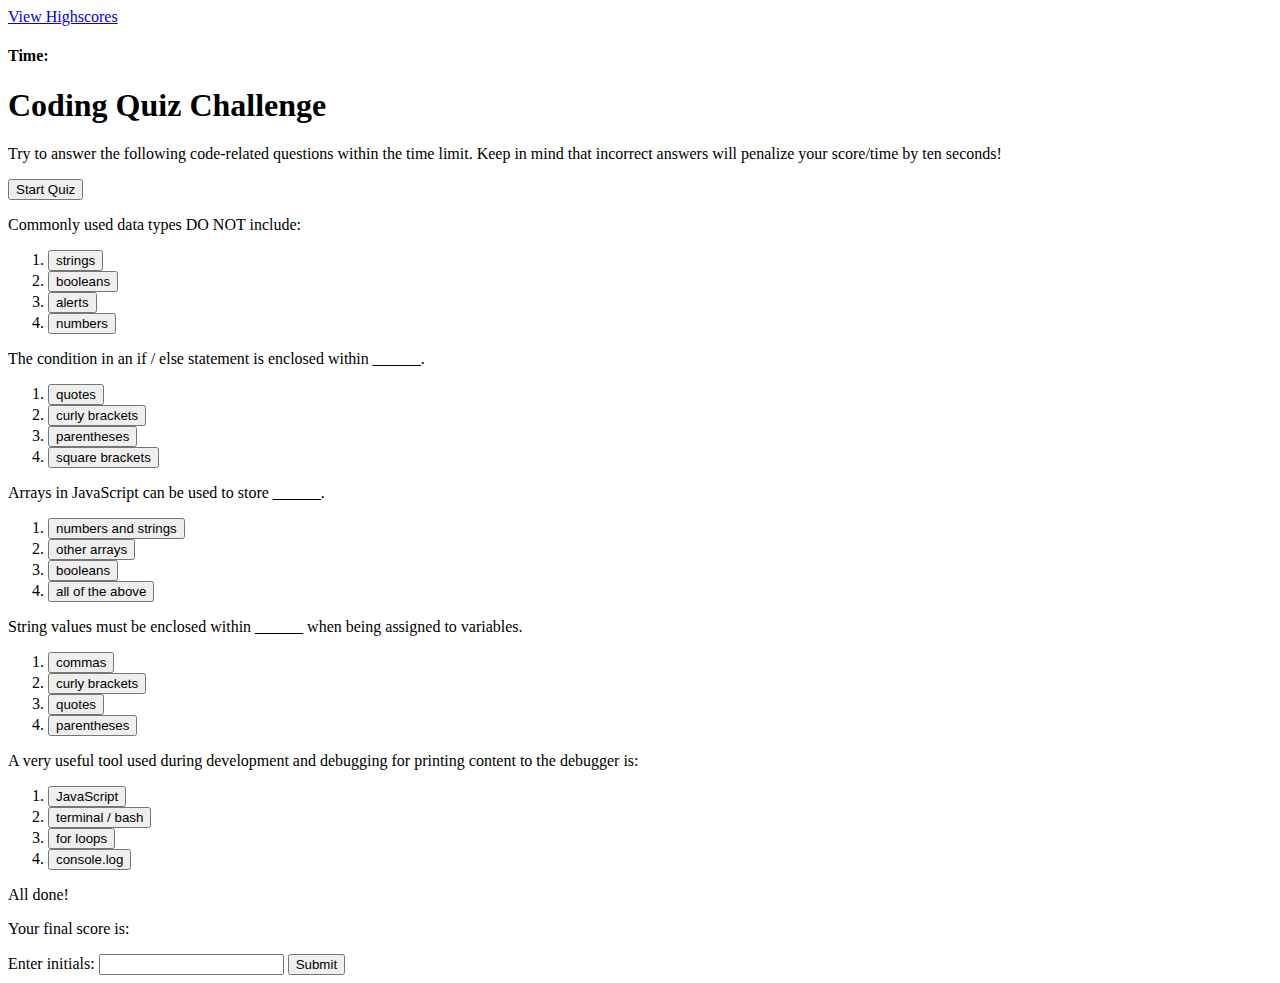
==== index.html @ a7c4cd30 "Added all code to index.html file, and created highscores.html adding code to it as well" ====
<!DOCTYPE html>
<html lang="en">
    <head>
        <meta charset="UTF-8" />
        <meta name="viewport" content="width=device-width, initial-scale=1.0" />
        <meta http-equiv="X-UA-Compatible" content="ie=edge" />
        <title>JS Code Quiz</title>
        <link rel="stylesheet" href="assets/css/style.css" />
    </head>

    <body>
        
        <header>
            <a id="highscores" href="#">View Highscores</a>
            <h4 id="time">Time: </h4>
        </header>

        <main>
            <section id="instructions">
                <h1 id="quiz-title">Coding Quiz Challenge</h1>
                <p id="intro">
                    Try to answer the following code-related questions within the
                    time limit. Keep in mind that incorrect answers will penalize
                    your score/time by ten seconds!
                </p>
                <button id="start-button">Start Quiz</button>
            </section>

            <section id="q1" class="questions">
                <p id="data-types">
                    Commonly used data types DO NOT include:
                </p>
                <ol id="q1-options">
                    <li class="q1-wrong"><button class="wrong">strings</button></li>
                    <li class="q1-wrong"><button class="wrong">booleans</button></li>
                    <li id="q1-correct"><button class="correct">alerts</button></li>
                    <li class="q1-wrong"><button class="wrong">numbers</button></li>
                </ol>
            </section>

            <section id="q2" class="questions">
                <p id="if-statements">
                    The condition in an if / else statement is enclosed within ______.
                </p>
                <ol id="q2-options">
                    <li class="q2-wrong"><button class="wrong">quotes</button></li>
                    <li class="q2-wrong"><button class="wrong">curly brackets</button></li>
                    <li id="q2-correct"><button class="correct">parentheses</button></li>
                    <li class="q2-wrong"><button class="wrong">square brackets</button></li>
                </ol>
            </section>

            <section id="q3" class="questions">
                <p id="arrays">
                    Arrays in JavaScript can be used to store ______.
                </p>
                <ol id="q3-options">
                    <li class="q3-wrong"><button class="wrong">numbers and strings</button></li>
                    <li class="q3-wrong"><button class="wrong">other arrays</button></li>
                    <li class="q3-wrong"><button class="wrong">booleans</button></li>
                    <li id="q3-correct"><button class="correct">all of the above</button></li>
                </ol>
            </section>

            <section id="q4" class="questions">
                <p id="strings">
                    String values must be enclosed within ______ when being assigned to variables.
                </p>
                <ol id="q4-options">
                    <li class="q4-wrong"><button class="wrong">commas</button></li>
                    <li class="q4-wrong"><button class="wrong">curly brackets</button></li>
                    <li id="q4-correct"><button class="correct">quotes</button></li>
                    <li class="q4-wrong"><button class="wrong">parentheses</button></li>
                </ol>
            </section>

            <section id="q5" class="questions">
                <p id="console-log">
                    A very useful tool used during development and debugging for printing
                    content to the debugger is:
                </p>
                <ol id="q5-options">
                    <li class="q5-wrong"><button class="wrong">JavaScript</button></li>
                    <li class="q5-wrong"><button class="wrong">terminal / bash</button></li>
                    <li class="q5-wrong"><button class="wrong">for loops</button></li>
                    <li id="q5-correct"><button class="correct">console.log</button></li>
                </ol>
            </section>

            <section id="all-done">
                <p id="finish">
                    All done!
                </p>
                <p id="final-score">
                    Your final score is: 
                </p>
                <form>
                    <label id="initials">Enter initials: </label>
                    <input type="text">
                    <input type="submit">
                </form>
            </section>
        </main>

    </body>

</html>
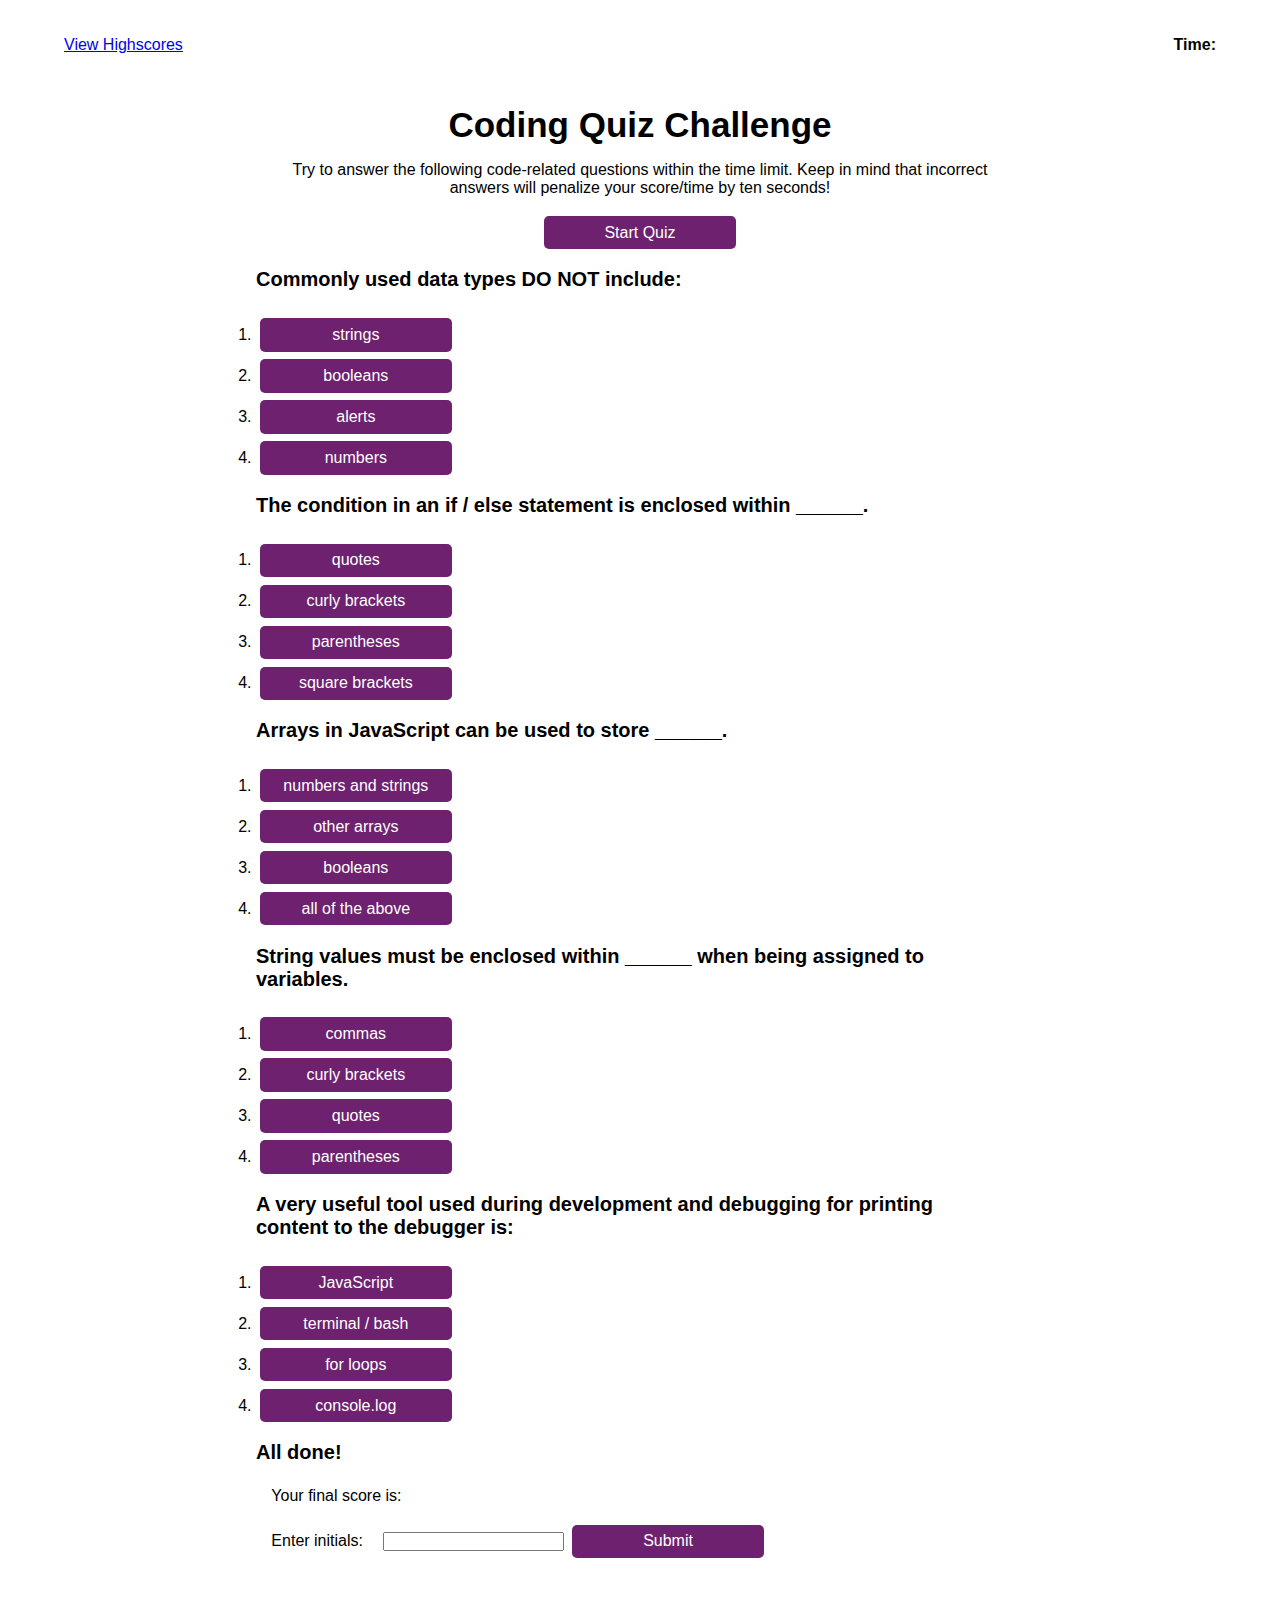
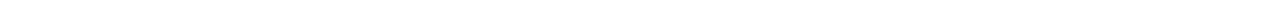
==== commit 73f68b1f: "Added all code for index.html, slyle.css, highscores.html files, and for the  recently created highs" ====
--- a/index.html
+++ b/index.html
@@ -12,7 +12,7 @@
         
         <header>
             <a id="highscores" href="#">View Highscores</a>
-            <h4 id="time">Time: </h4>
+            <h4 id="time">Time:</h4>
         </header>
 
         <main>
@@ -97,11 +97,13 @@
                 <form>
                     <label id="initials">Enter initials: </label>
                     <input type="text">
-                    <input type="submit">
+                    <input id="submit-button" type="submit">
                 </form>
             </section>
         </main>
 
     </body>
 
+    <script src="assets/js/script.js"></script>
+
 </html>
--- a/assets/css/style.css
+++ b/assets/css/style.css
@@ -0,0 +1,57 @@
+* {
+    margin: 0px;
+    padding: 0px;
+    font-family: 'Segoe UI', Tahoma, Geneva, Verdana, sans-serif;
+}
+
+button, #submit-button {
+    background-color: rgb(110, 33, 110);
+    border: none;
+    color: white;
+    width: 25%;
+    font-size: 16px;
+    margin: 0.5%;
+    padding: 1%;
+    border-radius: 5px;
+}
+
+header {
+    display: flex;
+    justify-content: space-between;
+    align-items: center;
+    height: 10vh;
+    margin: 0% 5%;
+}
+
+main {
+    display:flex;
+    flex-direction: column;
+    padding: 0% 20% 5% 20%;
+}
+
+#instructions {
+    text-align: center;
+    margin: 0% 0% 2% 0%;
+}
+
+#instructions h1 {
+    font-size: 35px;
+    margin: 2%;
+}
+
+#instructions p, #final-score, #initials {
+    margin: 2%;
+}
+
+.questions {
+    text-align: left;
+    margin: 0% 0% 2% 0%;
+}
+
+.questions p, #finish {
+    font-size: 20px;
+    font-weight: bold;
+    margin: 0% 0% 3% 0%;
+    padding: 0% 10% 0% 0%;
+}
+
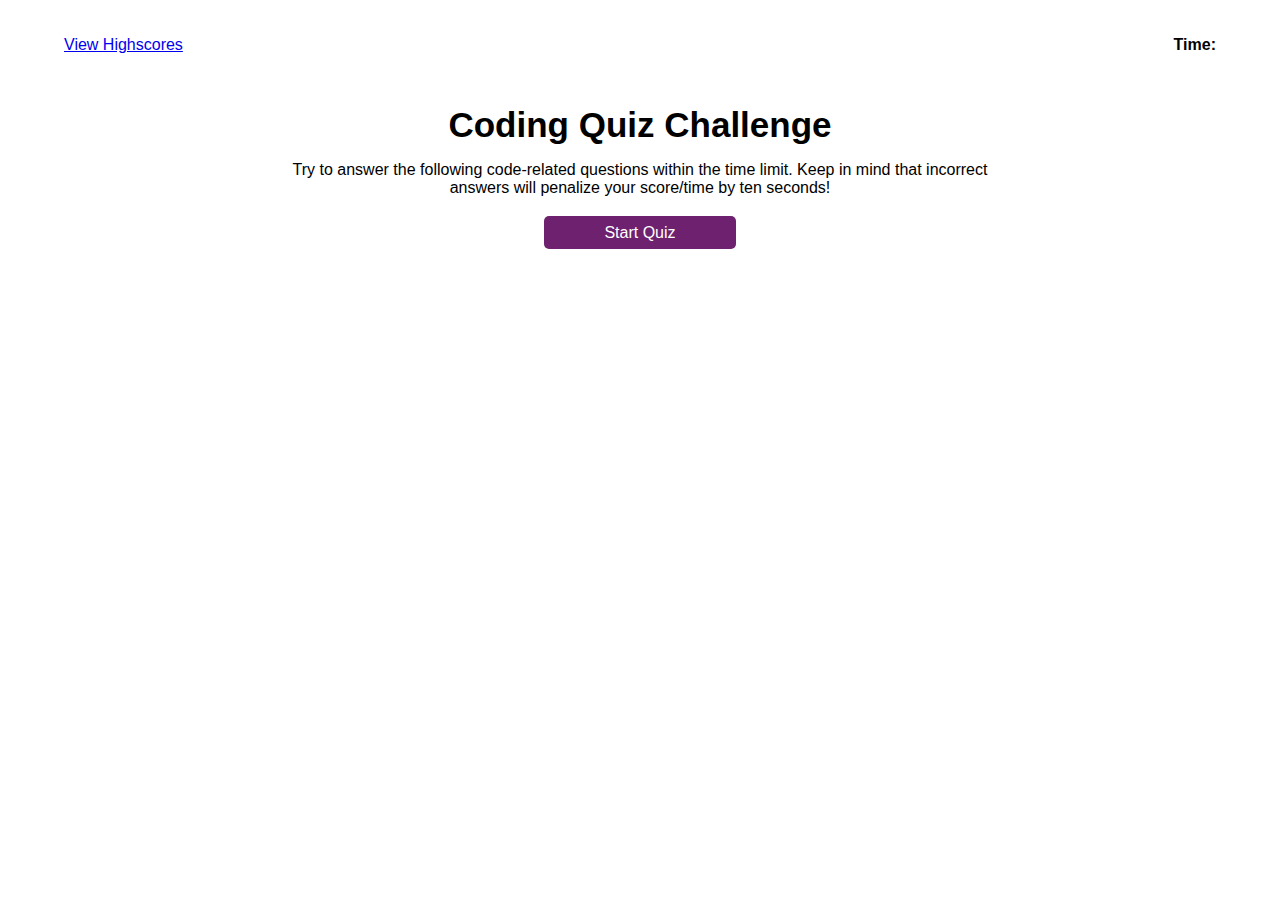
==== commit f2516a26: "Class modifications in index.html, button hovers on style.css and highscores.css, and initial js cod" ====
--- a/index.html
+++ b/index.html
@@ -11,7 +11,7 @@
     <body>
         
         <header>
-            <a id="highscores" href="#">View Highscores</a>
+            <a id="highscores" href="assets/highscores.html">View Highscores</a>
             <h4 id="time">Time:</h4>
         </header>
 
@@ -31,10 +31,10 @@
                     Commonly used data types DO NOT include:
                 </p>
                 <ol id="q1-options">
-                    <li class="q1-wrong"><button class="wrong">strings</button></li>
-                    <li class="q1-wrong"><button class="wrong">booleans</button></li>
-                    <li id="q1-correct"><button class="correct">alerts</button></li>
-                    <li class="q1-wrong"><button class="wrong">numbers</button></li>
+                    <li><button class="q1-answers wrong q1-wrong">strings</button></li>
+                    <li><button class="q1-answers wrong q1-wrong">booleans</button></li>
+                    <li><button id="q1-correct" class="q1-answers correct">alerts</button></li>
+                    <li><button class="q1-answers wrong q1-wrong">numbers</button></li>
                 </ol>
             </section>
 
@@ -43,10 +43,10 @@
                     The condition in an if / else statement is enclosed within ______.
                 </p>
                 <ol id="q2-options">
-                    <li class="q2-wrong"><button class="wrong">quotes</button></li>
-                    <li class="q2-wrong"><button class="wrong">curly brackets</button></li>
-                    <li id="q2-correct"><button class="correct">parentheses</button></li>
-                    <li class="q2-wrong"><button class="wrong">square brackets</button></li>
+                    <li><button class="q2-answers wrong q2-wrong">quotes</button></li>
+                    <li><button class="q2-answers wrong q2-wrong">curly brackets</button></li>
+                    <li><button id="q2-correct" class="q2-answers correct">parentheses</button></li>
+                    <li><button class="q2-answers wrong q2-wrong">square brackets</button></li>
                 </ol>
             </section>
 
@@ -55,10 +55,10 @@
                     Arrays in JavaScript can be used to store ______.
                 </p>
                 <ol id="q3-options">
-                    <li class="q3-wrong"><button class="wrong">numbers and strings</button></li>
-                    <li class="q3-wrong"><button class="wrong">other arrays</button></li>
-                    <li class="q3-wrong"><button class="wrong">booleans</button></li>
-                    <li id="q3-correct"><button class="correct">all of the above</button></li>
+                    <li><button class="q3-answers wrong q3-wrong">numbers and strings</button></li>
+                    <li><button class="q3-answers wrong q3-wrong">other arrays</button></li>
+                    <li><button class="q3-answers wrong q3-wrong">booleans</button></li>
+                    <li><button id="q3-correct" class="q3-answers correct">all of the above</button></li>
                 </ol>
             </section>
 
@@ -67,10 +67,10 @@
                     String values must be enclosed within ______ when being assigned to variables.
                 </p>
                 <ol id="q4-options">
-                    <li class="q4-wrong"><button class="wrong">commas</button></li>
-                    <li class="q4-wrong"><button class="wrong">curly brackets</button></li>
-                    <li id="q4-correct"><button class="correct">quotes</button></li>
-                    <li class="q4-wrong"><button class="wrong">parentheses</button></li>
+                    <li><button class="q4-answers wrong q4-wrong">commas</button></li>
+                    <li><button class="q4-answers wrong q4-wrong">curly brackets</button></li>
+                    <li><button id="q4-correct" class="q4-answers correct">quotes</button></li>
+                    <li><button class="q4-answers wrong q4-wrong">parentheses</button></li>
                 </ol>
             </section>
 
@@ -80,10 +80,10 @@
                     content to the debugger is:
                 </p>
                 <ol id="q5-options">
-                    <li class="q5-wrong"><button class="wrong">JavaScript</button></li>
-                    <li class="q5-wrong"><button class="wrong">terminal / bash</button></li>
-                    <li class="q5-wrong"><button class="wrong">for loops</button></li>
-                    <li id="q5-correct"><button class="correct">console.log</button></li>
+                    <li><button class="q5-answers wrong q5-wrong">JavaScript</button></li>
+                    <li><button class="q5-answers wrong q5-wrong">terminal / bash</button></li>
+                    <li><button class="q5-answers wrong q5-wrong">for loops</button></li>
+                    <li><button id="q5-correct" class="q5-answers correct">console.log</button></li>
                 </ol>
             </section>
 
--- a/assets/css/style.css
+++ b/assets/css/style.css
@@ -13,6 +13,15 @@
     margin: 0.5%;
     padding: 1%;
     border-radius: 5px;
+}
+
+button:hover, #submit-button:hover {
+    cursor: pointer;
+    background-color: rgb(167, 94, 167);
+}
+
+button:active, #submit-button:active {
+    box-shadow: 0px 0px 10px 5px lightskyblue;
 }
 
 header {
@@ -55,3 +64,6 @@
     padding: 0% 10% 0% 0%;
 }
 
+#q1, #q2, #q3, #q4, #q5, #all-done {
+    display: none;
+}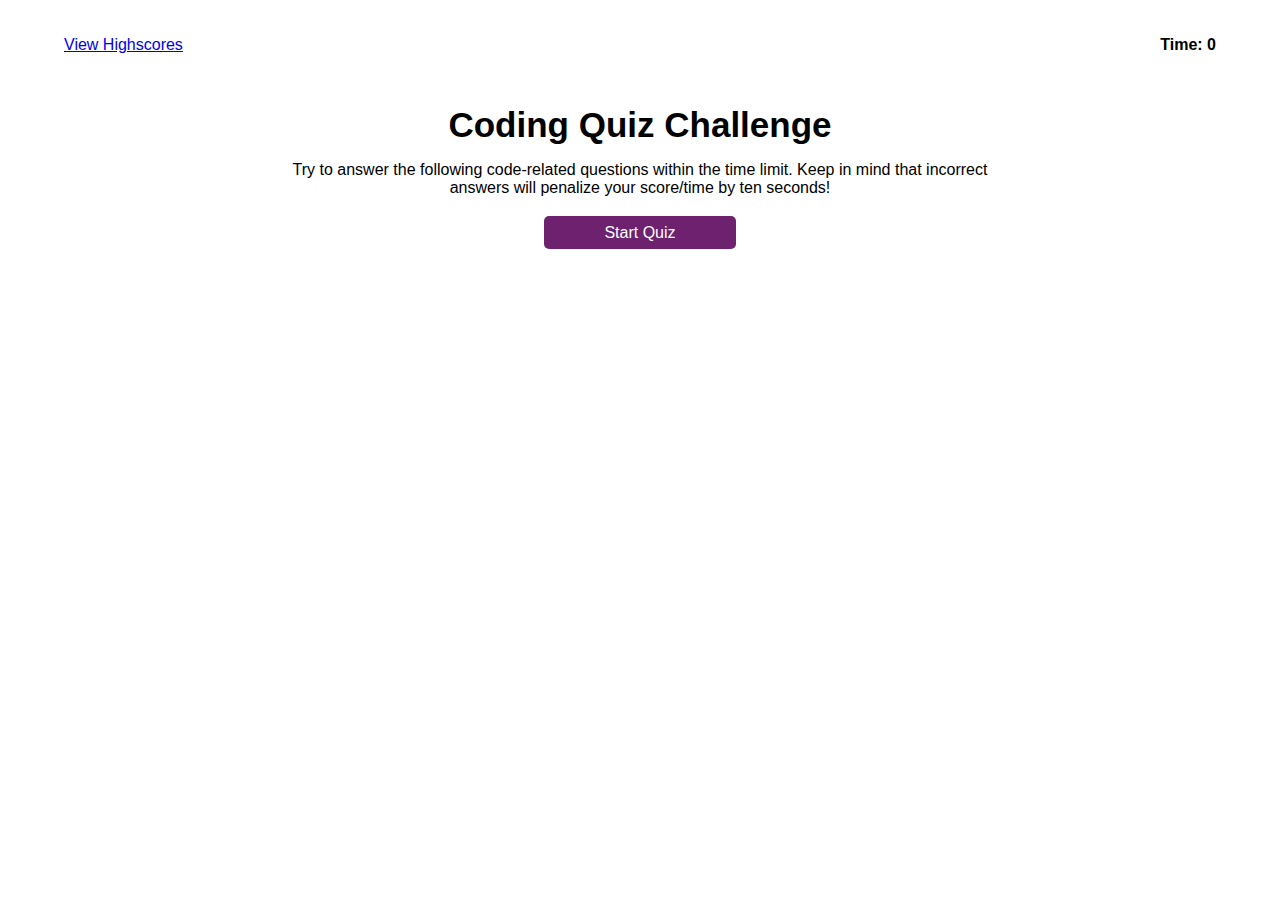
==== commit 64989f0f: "Added setTime function with setInterval to set up the quiz timer" ====
--- a/index.html
+++ b/index.html
@@ -12,7 +12,7 @@
         
         <header>
             <a id="highscores" href="assets/highscores.html">View Highscores</a>
-            <h4 id="time">Time:</h4>
+            <h4>Time: <span id="time">0</span></h4>
         </header>
 
         <main>
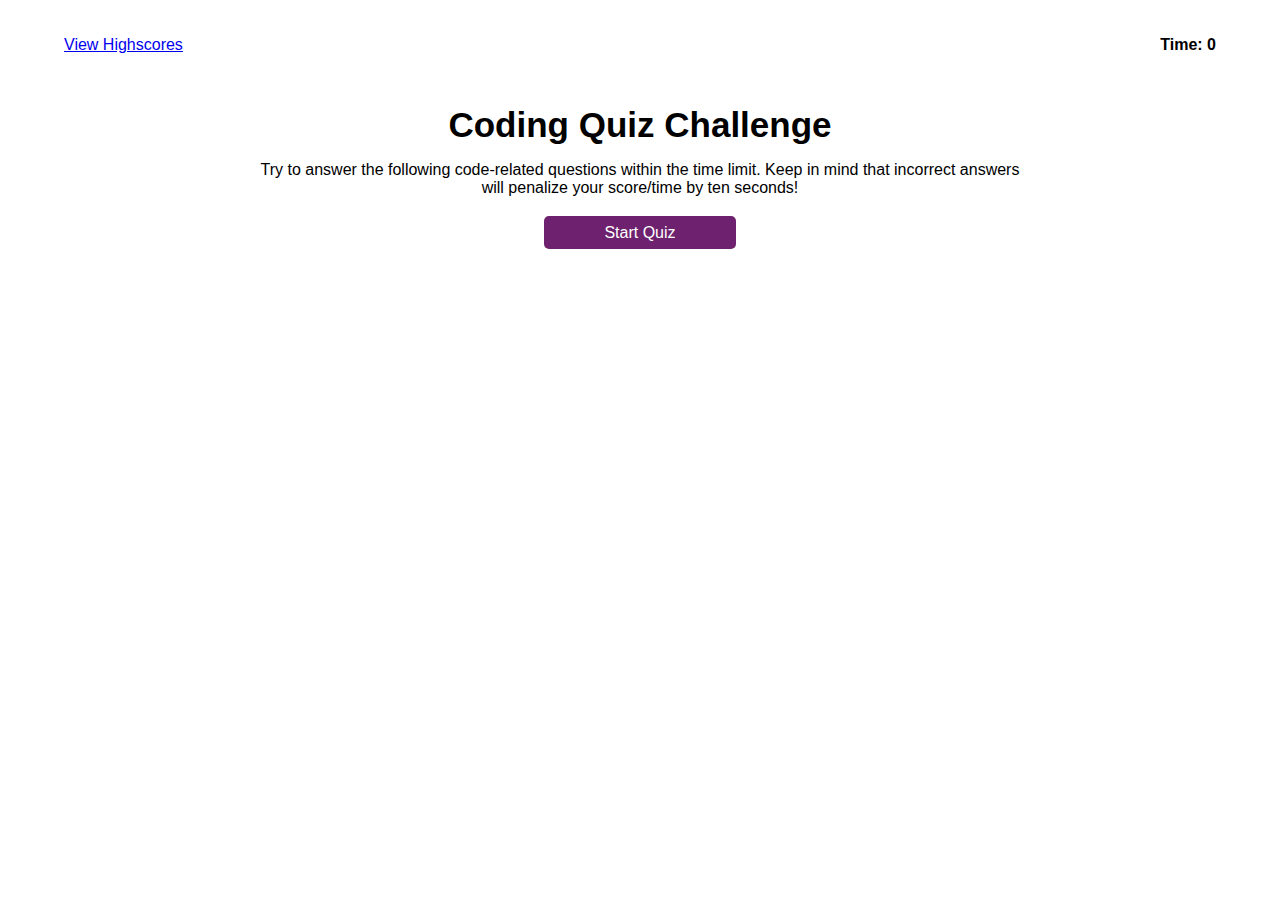
==== commit 98513433: "Added links for submit and back buttons" ====
--- a/index.html
+++ b/index.html
@@ -92,7 +92,7 @@
                     All done!
                 </p>
                 <p id="final-score">
-                    Your final score is: 
+                    Your final score is: <span id="score"></span> 
                 </p>
                 <form>
                     <label id="initials">Enter initials: </label>
--- a/assets/css/style.css
+++ b/assets/css/style.css
@@ -49,7 +49,7 @@
 }
 
 #instructions p, #final-score, #initials {
-    margin: 2%;
+    margin: 2% 0%;
 }
 
 .questions {
